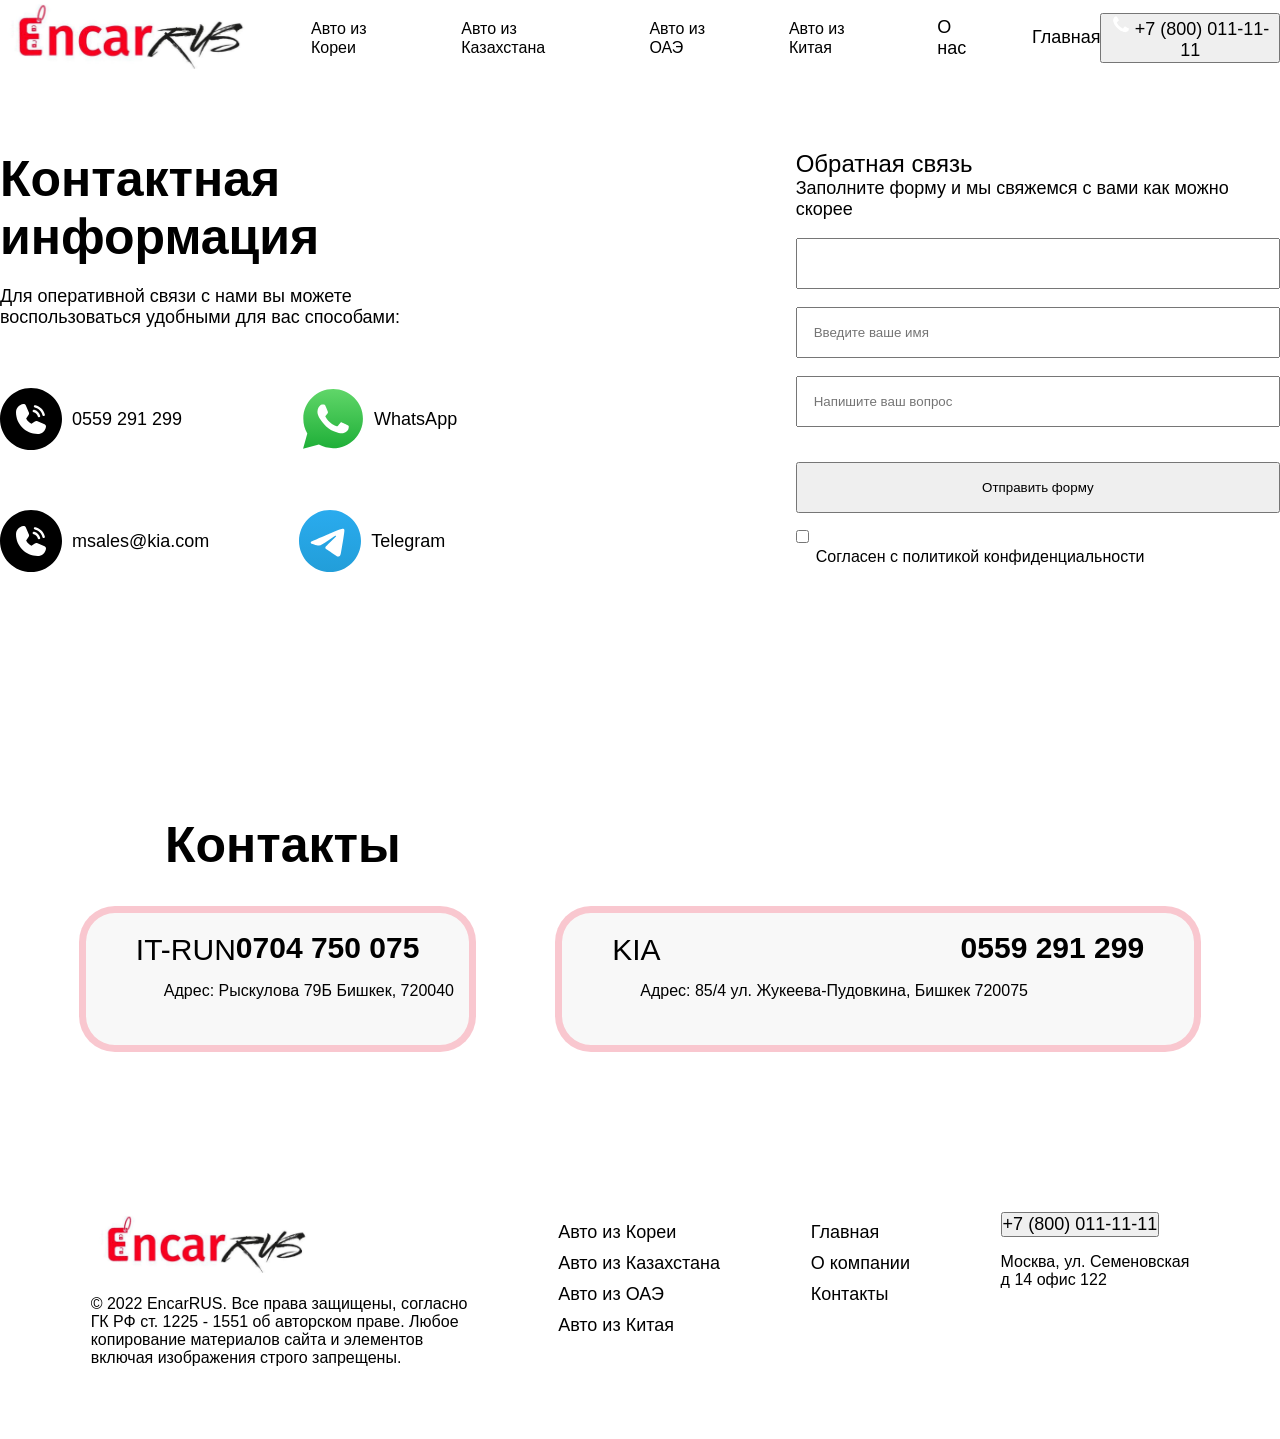
==== contacts.html @ baa8e55b "first" ====
<!doctype html>
<html lang="en">
<head>
    <meta charset="UTF-8">
    <meta name="viewport"
          content="width=device-width, user-scalable=no, initial-scale=1.0, maximum-scale=1.0, minimum-scale=1.0">
    <meta http-equiv="X-UA-Compatible" content="ie=edge">
    <title>Document</title>
        <link rel="stylesheet" href="src/style/contacts.css">

</head>
<body>
<header class="header">
    <div class="container">
        <nav class="header__nav">
            <h1 class="header__title">
                <svg width="263" height="69" viewBox="0 0 263 69" fill="none" xmlns="http://www.w3.org/2000/svg" xmlns:xlink="http://www.w3.org/1999/xlink">
                    <g style="mix-blend-mode:darken">
                        <rect width="263" height="69" fill="url(#pattern0)"/>
                    </g>
                    <defs>
                        <pattern id="pattern0" patternContentUnits="objectBoundingBox" width="1" height="1">
                            <use xlink:href="#image0_2376_9" transform="translate(0 -0.166313) scale(0.00093985 0.00358233)"/>
                        </pattern>
                        <image id="image0_2376_9" width="1064" height="372" xlink:href="[data-uri]"/>
                    </defs>
                </svg>

            </h1>
            <ul class="header__list">
                <li></li>
                <li class="header__links"><a href=""></a>Авто из Кореи</li>
                <li class="header__links"><a href=""></a>Авто из Казахстана</li>
                <li class="header__links"><a href=""></a>Авто из ОАЭ</li>
                <li class="header__links"><a href=""></a>Авто из Китая</li>
                <li ><a class="header__links" href="info.html">О нас</a></li>
                <li><a class="header__links" href="index.html">Главная</a></li>
            </ul>
            <div class="header__btn">
                <button class="btn">
                    <svg width="20" height="20" viewBox="0 0 20 20" fill="none" xmlns="http://www.w3.org/2000/svg">
                        <path d="M17.8569 13.8394C17.8569 14.0403 17.8197 14.3026 17.7453 14.6263C17.6709 14.9499 17.5927 15.2048 17.5109 15.3908C17.3546 15.7628 16.9008 16.1571 16.1493 16.5738C15.4499 16.9533 14.7579 17.143 14.0734 17.143C13.8725 17.143 13.6772 17.13 13.4874 17.1039C13.2977 17.0779 13.0838 17.0314 12.8457 16.9644C12.6076 16.8975 12.4309 16.8435 12.3156 16.8026C12.2002 16.7617 11.9938 16.6854 11.6961 16.5738C11.3985 16.4622 11.2162 16.3952 11.1493 16.3729C10.4201 16.1125 9.76907 15.8037 9.19615 15.4466C8.24377 14.8588 7.25977 14.0571 6.24414 13.0414C5.22852 12.0258 4.4268 11.0418 3.83901 10.0894C3.48186 9.51651 3.17308 8.86547 2.91267 8.1363C2.89035 8.06934 2.82338 7.88704 2.71177 7.58943C2.60017 7.29181 2.5239 7.08533 2.48298 6.97001C2.44206 6.85468 2.38811 6.67797 2.32115 6.43987C2.25419 6.20178 2.20768 5.98786 2.18164 5.79813C2.1556 5.6084 2.14258 5.41309 2.14258 5.21219C2.14258 4.52767 2.33231 3.83571 2.71177 3.1363C3.12844 2.38481 3.52279 1.93094 3.89481 1.77469C4.08082 1.69285 4.33566 1.61472 4.65932 1.54032C4.98298 1.46591 5.24526 1.42871 5.44615 1.42871C5.55032 1.42871 5.62844 1.43987 5.68052 1.46219C5.81445 1.50684 6.01163 1.78957 6.27204 2.31041C6.35389 2.45178 6.4655 2.65267 6.60686 2.91309C6.74823 3.1735 6.87844 3.40974 6.99749 3.62179C7.11654 3.83384 7.23186 4.03288 7.34347 4.21889C7.36579 4.24865 7.4309 4.34166 7.53878 4.49791C7.64667 4.65416 7.72666 4.78623 7.77874 4.89411C7.83082 5.002 7.85686 5.10803 7.85686 5.21219C7.85686 5.361 7.75084 5.54701 7.53878 5.77023C7.32673 5.99344 7.09608 6.19806 6.84682 6.38407C6.59756 6.57008 6.36691 6.76725 6.15485 6.97559C5.9428 7.18392 5.83677 7.35505 5.83677 7.48898C5.83677 7.55594 5.85538 7.63965 5.89258 7.7401C5.92978 7.84054 5.9614 7.91681 5.98744 7.96889C6.01349 8.02097 6.06557 8.11026 6.14369 8.23675C6.22182 8.36323 6.2646 8.43392 6.27204 8.4488C6.83752 9.46815 7.48484 10.3424 8.21401 11.0716C8.94317 11.8007 9.81743 12.4481 10.8368 13.0135C10.8517 13.021 10.9223 13.0638 11.0488 13.1419C11.1753 13.22 11.2646 13.2721 11.3167 13.2981C11.3688 13.3242 11.445 13.3558 11.5455 13.393C11.6459 13.4302 11.7296 13.4488 11.7966 13.4488C11.9305 13.4488 12.1017 13.3428 12.31 13.1307C12.5183 12.9187 12.7155 12.688 12.9015 12.4388C13.0875 12.1895 13.2921 11.9588 13.5153 11.7468C13.7386 11.5347 13.9246 11.4287 14.0734 11.4287C14.1775 11.4287 14.2836 11.4548 14.3915 11.5068C14.4993 11.5589 14.6314 11.6389 14.7877 11.7468C14.9439 11.8547 15.0369 11.9198 15.0667 11.9421C15.2527 12.0537 15.4517 12.169 15.6638 12.2881C15.8758 12.4071 16.1121 12.5373 16.3725 12.6787C16.6329 12.8201 16.8338 12.9317 16.9752 13.0135C17.496 13.2739 17.7787 13.4711 17.8234 13.6051C17.8457 13.6571 17.8569 13.7353 17.8569 13.8394Z" fill="white"/>
                    </svg>
                    <a class=color" href="tel:+7 (800) 011-11-11">+7 (800) 011-11-11</a></button>
            </div>
        </nav>
    </div>

</header>
<div class="contacts">
    <div class="container">
        <div class="contacts__menu">
            <div class="contacts__left">
                <h1 class="contacts__title">
                    Контактная информация
                </h1>
                <p class="contacts__text">
                    Для оперативной связи с нами вы можете <br> воспользоваться удобными для вас способами:
                </p>
                <ul class="contacts__box">
                    <li id="right" class="contacts__links">
                        <svg width="62" height="62" viewBox="0 0 62 62" fill="none" xmlns="http://www.w3.org/2000/svg">
                            <path d="M31 0C22.7802 0 14.8897 3.26808 9.08203 9.07961C3.26838 14.8934 0.0016104 22.7781 0 31C0 39.2184 3.26953 47.1089 9.08203 52.9204C14.8897 58.7319 22.7802 62 31 62C39.2198 62 47.1103 58.7319 52.918 52.9204C58.7305 47.1089 62 39.2184 62 31C62 22.7816 58.7305 14.8911 52.918 9.07961C47.1103 3.26808 39.2198 0 31 0Z" fill="black"/>
                            <path d="M45.9851 38.654C45.7193 40.6826 44.7259 42.5457 43.1896 43.897C41.6533 45.2482 39.6785 45.9955 37.6325 46C25.7046 46 16 36.2954 16 24.3675C16.0045 22.3215 16.7518 20.3467 18.103 18.8104C19.4543 17.2741 21.3174 16.2807 23.346 16.0149C23.8632 15.9576 24.3852 16.0665 24.8363 16.3258C25.2873 16.5851 25.6441 16.9813 25.8548 17.4571L28.8744 24.5027C29.031 24.8684 29.0938 25.2674 29.0571 25.6636C29.0203 26.0597 28.8852 26.4404 28.664 26.7711L26.1703 30.5868C27.2995 32.8785 29.1602 34.7286 31.4582 35.8447L35.2289 33.336C35.5592 33.1133 35.9409 32.9785 36.3378 32.9443C36.7347 32.9102 37.1338 32.9777 37.4973 33.1407L44.5429 36.1452C45.0187 36.3559 45.4149 36.7127 45.6742 37.1637C45.9335 37.6148 46.0424 38.1368 45.9851 38.654ZM34.8383 19.5152C36.6676 20.015 38.335 20.9831 39.676 22.324C41.0169 23.665 41.985 25.3323 42.4848 27.1617C42.5511 27.4185 42.7005 27.6462 42.9098 27.8092C43.119 27.9723 43.3763 28.0615 43.6416 28.063C43.7483 28.0628 43.8545 28.0477 43.957 28.018C44.1098 27.978 44.2531 27.9079 44.3784 27.8119C44.5038 27.7158 44.6087 27.5957 44.687 27.4586C44.7654 27.3215 44.8156 27.1702 44.8347 27.0134C44.8538 26.8567 44.8414 26.6977 44.7983 26.5457C44.1974 24.3054 43.0177 22.2626 41.3775 20.6225C39.7374 18.9823 37.6946 17.8026 35.4542 17.2017C35.2975 17.1446 35.1305 17.1207 34.9641 17.1317C34.7976 17.1426 34.6352 17.1881 34.4872 17.2653C34.3393 17.3424 34.209 17.4495 34.1048 17.5797C34.0005 17.71 33.9244 17.8605 33.8815 18.0217C33.8386 18.1829 33.8297 18.3513 33.8554 18.5162C33.8812 18.681 33.9409 18.8387 34.0309 18.9792C34.1209 19.1197 34.2392 19.2399 34.3782 19.3322C34.5172 19.4245 34.6739 19.4868 34.8383 19.5152ZM33.5914 24.1572C34.6083 24.4355 35.5351 24.9739 36.2806 25.7194C37.0261 26.4649 37.5645 27.3917 37.8428 28.4086C37.9068 28.6667 38.0556 28.8958 38.2653 29.0593C38.4751 29.2227 38.7337 29.311 38.9996 29.3099C39.1015 29.3109 39.2029 29.2957 39.3 29.2648C39.4542 29.2265 39.599 29.1576 39.726 29.0623C39.8531 28.967 39.9597 28.8471 40.0395 28.7098C40.1194 28.5725 40.1708 28.4206 40.1909 28.2631C40.211 28.1055 40.1992 27.9455 40.1563 27.7926C39.7769 26.3647 39.0269 25.0625 37.9822 24.0178C36.9375 22.9731 35.6353 22.2231 34.2074 21.8437C34.0506 21.7866 33.8837 21.7627 33.7172 21.7737C33.5507 21.7846 33.3883 21.8301 33.2404 21.9072C33.0924 21.9844 32.9622 22.0915 32.8579 22.2217C32.7536 22.3519 32.6776 22.5025 32.6346 22.6637C32.5917 22.8249 32.5828 22.9933 32.6086 23.1582C32.6343 23.323 32.694 23.4807 32.7841 23.6212C32.8741 23.7617 32.9923 23.8819 33.1313 23.9742C33.2703 24.0664 33.427 24.1288 33.5914 24.1572Z" fill="white"/>
                        </svg>
                        <a href="tel: 0559 291 299"> 0559 291 299</a></li>
                    <li class="contacts__links">
                        <svg width="62" height="62" viewBox="0 0 62 62" fill="none" xmlns="http://www.w3.org/2000/svg">
                            <path d="M1.32318 30.6289C1.32173 35.8381 2.69348 40.9245 5.30184 45.4078L1.07373 60.7256L16.8721 56.6153C21.2417 58.9757 26.1376 60.2125 31.1127 60.2128H31.1258C47.5498 60.2128 60.9192 46.9517 60.9263 30.6522C60.9294 22.754 57.8323 15.3269 52.2053 9.73925C46.5793 4.15204 39.0969 1.07343 31.1246 1.06982C14.6987 1.06982 1.33021 14.3301 1.32343 30.6289" fill="url(#paint0_linear_1_2019)"/>
                            <path d="M23.4142 17.8188C22.8364 16.5444 22.2282 16.5187 21.6787 16.4963C21.2287 16.4771 20.7143 16.4785 20.2004 16.4785C19.686 16.4785 18.8502 16.6705 18.1438 17.4359C17.4366 18.202 15.4438 20.0534 15.4438 23.8188C15.4438 27.5845 18.2079 31.2235 18.5933 31.7346C18.9791 32.2448 23.9294 40.2193 31.7695 43.2871C38.2853 45.8365 39.6113 45.3294 41.0254 45.2016C42.4398 45.0742 45.5892 43.3507 46.2317 41.5635C46.8747 39.7766 46.8747 38.2449 46.6819 37.9248C46.4891 37.6059 45.9747 37.4144 45.2034 37.0318C44.4317 36.649 40.6396 34.7974 39.9326 34.5419C39.2254 34.2867 38.7113 34.1594 38.1969 34.9257C37.6825 35.6909 36.2054 37.4144 35.7551 37.9248C35.3054 38.4364 34.8552 38.5001 34.084 38.1173C33.3122 37.7332 30.8281 36.926 27.8809 34.3189C25.5879 32.2902 24.0398 29.785 23.5898 29.0186C23.1398 28.2535 23.5416 27.8387 23.9284 27.4573C24.275 27.1144 24.7 26.5636 25.0861 26.1169C25.4707 25.6699 25.599 25.351 25.8562 24.8406C26.1137 24.3297 25.9848 23.8827 25.7923 23.4999C25.599 23.1171 24.1001 19.3322 23.4142 17.819" fill="white"/>
                            <defs>
                                <linearGradient id="paint0_linear_1_2019" x1="31" y1="60.7256" x2="31" y2="1.06982" gradientUnits="userSpaceOnUse">
                                    <stop stop-color="#1FAF38"/>
                                    <stop offset="1" stop-color="#60D669"/>
                                </linearGradient>
                            </defs>
                        </svg>

                        <a href="https://api.whatsapp.com/send/?phone=996555291298&text&type=phone_number&app_absent=0">WhatsApp</a>
                    </li>
                </ul>
                <ul class="contacts__box">
                    <li  class="contacts__links">
                        <svg width="62" height="62" viewBox="0 0 62 62" fill="none" xmlns="http://www.w3.org/2000/svg">
                            <path d="M31 0C22.7802 0 14.8897 3.26808 9.08203 9.07961C3.26838 14.8934 0.0016104 22.7781 0 31C0 39.2184 3.26953 47.1089 9.08203 52.9204C14.8897 58.7319 22.7802 62 31 62C39.2198 62 47.1103 58.7319 52.918 52.9204C58.7305 47.1089 62 39.2184 62 31C62 22.7816 58.7305 14.8911 52.918 9.07961C47.1103 3.26808 39.2198 0 31 0Z" fill="black"/>
                            <path d="M45.9851 38.654C45.7193 40.6826 44.7259 42.5457 43.1896 43.897C41.6533 45.2482 39.6785 45.9955 37.6325 46C25.7046 46 16 36.2954 16 24.3675C16.0045 22.3215 16.7518 20.3467 18.103 18.8104C19.4543 17.2741 21.3174 16.2807 23.346 16.0149C23.8632 15.9576 24.3852 16.0665 24.8363 16.3258C25.2873 16.5851 25.6441 16.9813 25.8548 17.4571L28.8744 24.5027C29.031 24.8684 29.0938 25.2674 29.0571 25.6636C29.0203 26.0597 28.8852 26.4404 28.664 26.7711L26.1703 30.5868C27.2995 32.8785 29.1602 34.7286 31.4582 35.8447L35.2289 33.336C35.5592 33.1133 35.9409 32.9785 36.3378 32.9443C36.7347 32.9102 37.1338 32.9777 37.4973 33.1407L44.5429 36.1452C45.0187 36.3559 45.4149 36.7127 45.6742 37.1637C45.9335 37.6148 46.0424 38.1368 45.9851 38.654V38.654ZM34.8383 19.5152C36.6676 20.015 38.335 20.9831 39.676 22.324C41.0169 23.665 41.985 25.3323 42.4848 27.1617C42.5511 27.4185 42.7005 27.6462 42.9098 27.8092C43.119 27.9723 43.3763 28.0615 43.6416 28.063C43.7483 28.0628 43.8545 28.0477 43.957 28.018C44.1098 27.978 44.2531 27.9079 44.3784 27.8119C44.5038 27.7158 44.6087 27.5957 44.687 27.4586C44.7654 27.3215 44.8156 27.1702 44.8347 27.0134C44.8538 26.8567 44.8414 26.6977 44.7983 26.5457C44.1974 24.3054 43.0177 22.2626 41.3775 20.6225C39.7374 18.9823 37.6946 17.8026 35.4542 17.2017C35.2975 17.1446 35.1305 17.1207 34.9641 17.1317C34.7976 17.1426 34.6352 17.1881 34.4872 17.2653C34.3393 17.3424 34.209 17.4495 34.1048 17.5797C34.0005 17.71 33.9244 17.8605 33.8815 18.0217C33.8386 18.1829 33.8297 18.3513 33.8554 18.5162C33.8812 18.681 33.9409 18.8387 34.0309 18.9792C34.1209 19.1197 34.2392 19.2399 34.3782 19.3322C34.5172 19.4245 34.6739 19.4868 34.8383 19.5152V19.5152ZM33.5914 24.1572C34.6083 24.4355 35.5351 24.9739 36.2806 25.7194C37.0261 26.4649 37.5645 27.3917 37.8428 28.4086C37.9068 28.6667 38.0556 28.8958 38.2653 29.0593C38.4751 29.2227 38.7337 29.311 38.9996 29.3099C39.1015 29.3109 39.2029 29.2957 39.3 29.2648C39.4542 29.2265 39.599 29.1576 39.726 29.0623C39.8531 28.967 39.9597 28.8471 40.0395 28.7098C40.1194 28.5725 40.1708 28.4206 40.1909 28.2631C40.211 28.1055 40.1992 27.9455 40.1563 27.7926C39.7769 26.3647 39.0269 25.0625 37.9822 24.0178C36.9375 22.9731 35.6353 22.2231 34.2074 21.8437C34.0506 21.7866 33.8837 21.7627 33.7172 21.7737C33.5507 21.7846 33.3883 21.8301 33.2404 21.9072C33.0924 21.9844 32.9622 22.0915 32.8579 22.2217C32.7536 22.3519 32.6776 22.5025 32.6346 22.6637C32.5917 22.8249 32.5828 22.9933 32.6086 23.1582C32.6343 23.323 32.694 23.4807 32.7841 23.6212C32.8741 23.7617 32.9923 23.8819 33.1313 23.9742C33.2703 24.0664 33.427 24.1288 33.5914 24.1572V24.1572Z" fill="white"/>
                        </svg>
                        <a href="">msales@kia.com</a>  </li>
                    <li class="contacts__links">
                        <svg width="62" height="62" viewBox="0 0 62 62" fill="none" xmlns="http://www.w3.org/2000/svg">
                            <path d="M31 0C22.7802 0 14.8897 3.26808 9.08203 9.07961C3.26838 14.8934 0.0016104 22.7781 0 31C0 39.2184 3.26953 47.1089 9.08203 52.9204C14.8897 58.7319 22.7802 62 31 62C39.2198 62 47.1103 58.7319 52.918 52.9204C58.7305 47.1089 62 39.2184 62 31C62 22.7816 58.7305 14.8911 52.918 9.07961C47.1103 3.26808 39.2198 0 31 0Z" fill="url(#paint0_linear_1_2024)"/>
                            <path d="M14.0366 30.6726C23.075 26.7356 29.1006 24.1398 32.1135 22.8858C40.7256 19.3048 42.513 18.6829 43.6803 18.6618C43.937 18.6577 44.5086 18.7211 44.8816 19.0227C45.1916 19.277 45.2788 19.6209 45.3224 19.8623C45.3611 20.1035 45.4144 20.6533 45.3708 21.0825C44.9058 25.9843 42.886 37.8796 41.8591 43.37C41.428 45.6931 40.5706 46.472 39.7424 46.548C37.9405 46.7137 36.5745 45.3584 34.8308 44.2157C32.1038 42.4269 30.5635 41.3138 27.9139 39.5686C24.8527 37.5517 26.8386 36.443 28.5824 34.6314C29.0377 34.1572 36.9717 26.9424 37.1219 26.288C37.1413 26.2062 37.1606 25.901 36.9766 25.7402C36.7974 25.5789 36.531 25.6341 36.3372 25.6777C36.0611 25.7397 31.7066 28.6208 23.2591 34.3204C22.0239 35.17 20.905 35.5842 19.8975 35.5624C18.7931 35.5386 16.6619 34.9366 15.078 34.4222C13.1405 33.791 11.5953 33.4573 11.731 32.3854C11.7988 31.8274 12.5689 31.2563 14.0366 30.6726Z" fill="white"/>
                            <defs>
                                <linearGradient id="paint0_linear_1_2024" x1="31" y1="0" x2="31" y2="62" gradientUnits="userSpaceOnUse">
                                    <stop stop-color="#2AABEE"/>
                                    <stop offset="1" stop-color="#229ED9"/>
                                </linearGradient>
                            </defs>
                        </svg>

                        <a href="https://t.me/share/url?url=https%3A%2F%2Ftgramsearch.com%2Fjoin%2F4386612306&text=%D0%A2%D0%B5%D0%BB%D0%B5%D0%B3%D1%80%D0%B0%D0%BC%D0%BC%20%D0%BA%D0%B0%D0%BD%D0%B0%D0%BB%20%C2%AB%F0%9F%9A%98%20KIA%20Club%20%E2%9A%99%EF%B8%8F%C2%BB.%20%D0%9F%D0%BE%D0%B8%D1%81%D0%BA%20%D0%BF%D0%BE%20Telegram%20%D0%BA%D0%B0%D0%BD%D0%B0%D0%BB%D0%B0%D0%BC.%20%D0%9A%D0%B0%D1%82%D0%B0%D0%BB%D0%BE%D0%B3%20%D1%82%D0%B5%D0%BB%D0%B5%D0%B3%D1%80%D0%B0%D0%BC%D0%BC%20%D0%BA%D0%B0%D0%BD%D0%B0%D0%BB%D0%BE%D0%B2.&utm_source=share2">Telegram</a>  </li>
                </ul>
            </div>
            <div class="contacts__right">
                <h2 class="contacts__subtitle">
                    Обратная связь
                </h2>
                <p class="contacts__text">
                    Заполните форму и мы свяжемся  с вами как можно скорее
                </p>
                <form action="" class="contacts__form">
                    <input  required type="tel" class="contacts__info">
                    <input placeholder="Введите ваше имя" required type="text" class="contacts__info">
                    <input placeholder="Напишите ваш вопрос" required type="text" class="contacts__info">
                    <button class="contacts__btn">
                        Отправить форму
                    </button >
                    <p class="contacts__list">
                        Согласен с политикой конфиденциальности
                    </p>
                    <input id="checkbox" required type="checkbox">
                </form>
            </div>
        </div>

    </div>
</div>
<div class="location">
    <div class="container">
        <h2 class="location__title">
            Контакты
        </h2>
        <div class="location__menu">


            <div class="location__menu-left">
                <script type="text/javascript" charset="utf-8" async src="https://api-maps.yandex.ru/services/constructor/1.0/js/?um=constructor%3Ad4037c642b48ab1d1b4b764388aeb757a54ca1243596aa104e1f9954be72e2c1&amp;width=706&amp;height=500&amp;lang=ru_RU&amp;scroll=true"></script>

                <div class="location__adress">
                    <h3 class="location__subtitle">
                        IT-RUN
                    </h3>
                    <a href="tel:0704 750 075" class="location__num">
                        0704 750 075
                    </a>
                </div>
                <p class="location__text">
                    Адрес: Рыскулова 79Б Бишкек, 720040
                </p>
            </div>
            <div class="location__menu-right">
                <script type="text/javascript" charset="utf-8" async src="https://api-maps.yandex.ru/services/constructor/1.0/js/?um=constructor%3A3310c0cdebf9b3ae51f8b751498ef2d42a0f05d8fc1b119e5fae4dfec30bdee1&amp;width=704&amp;height=490&amp;lang=ru_RU&amp;scroll=true"></script>

                <div class="location__adress">
                    <h3 class="location__subtitle">
                        KIA
                    </h3>
                    <a href="tel:0559 291 299" id="num" class="location__num">
                        0559 291 299
                    </a>
                    <a href=""></a>
                </div>
                <p class="location__text">
                    Адрес: 85/4 ул. Жукеева-Пудовкина, Бишкек 720075
                </p>
            </div>

        </div>



    </div>
    </div>
<footer class="footer">
    <div class="container">
        <div class="footer__menu">
            <div class="footer__box">
                <h2 class="footer__title">
                    <svg width="232" height="61" viewBox="0 0 232 61" fill="none" xmlns="http://www.w3.org/2000/svg" xmlns:xlink="http://www.w3.org/1999/xlink">
                        <g style="mix-blend-mode:darken">
                            <rect width="232" height="61" fill="url(#pattern0)"/>
                        </g>
                        <defs>
                            <pattern id="pattern0" patternContentUnits="objectBoundingBox" width="1" height="1">
                                <use xlink:href="#image0_1_1755" transform="matrix(0.00093985 0 0 0.00357451 0 -0.164859)"/>
                            </pattern>
                            <image id="image0_1_1755" width="1064" height="372" xlink:href="[data-uri]"/>
                        </defs>
                    </svg>

                </h2>
                <p class="footer__text">
                    © 2022 EncarRUS. Все права защищены, согласно <br>
                    ГК РФ ст. 1225 - 1551 об авторском праве. Любое <br>
                    копирование материалов сайта и элементов <br>
                    включая изображения строго запрещены.
                </p>
            </div>
            <div class="footer__box">
                <ul>
                    <li class="footer__links"><a href="#">Авто из Кореи</a></li>
                    <li class="footer__links"><a href="#">Авто из Казахстана</a></li>
                    <li class="footer__links"><a href="#">Авто из ОАЭ</a></li>
                    <li class="footer__links"><a href="#">Авто из Китая</a></li>
                </ul>
            </div>
            <div class="footer__box">
                <ul>
                    <li class="footer__links"><a href="index.html">Главная</a></li>
                    <li class="footer__links"><a href="info.html">О компании</a></li>
                    <li class="footer__links"><a href="contacts.html">Контакты</a></li>
                </ul>
            </div>
            <div class="footer__box">
                <div class="footer__btn">
                    <button class="btn"><a class="color" href="tel:+7 (800) 011-11-11">
                        +7 (800) 011-11-11
                    </a>
                    </button>
                </div>
                <p class="footer__list">
                    Москва, ул. Семеновская <br> д 14 офис 122
                </p>
            </div>
        </div>
    </div>
</footer>

</body>
</html>
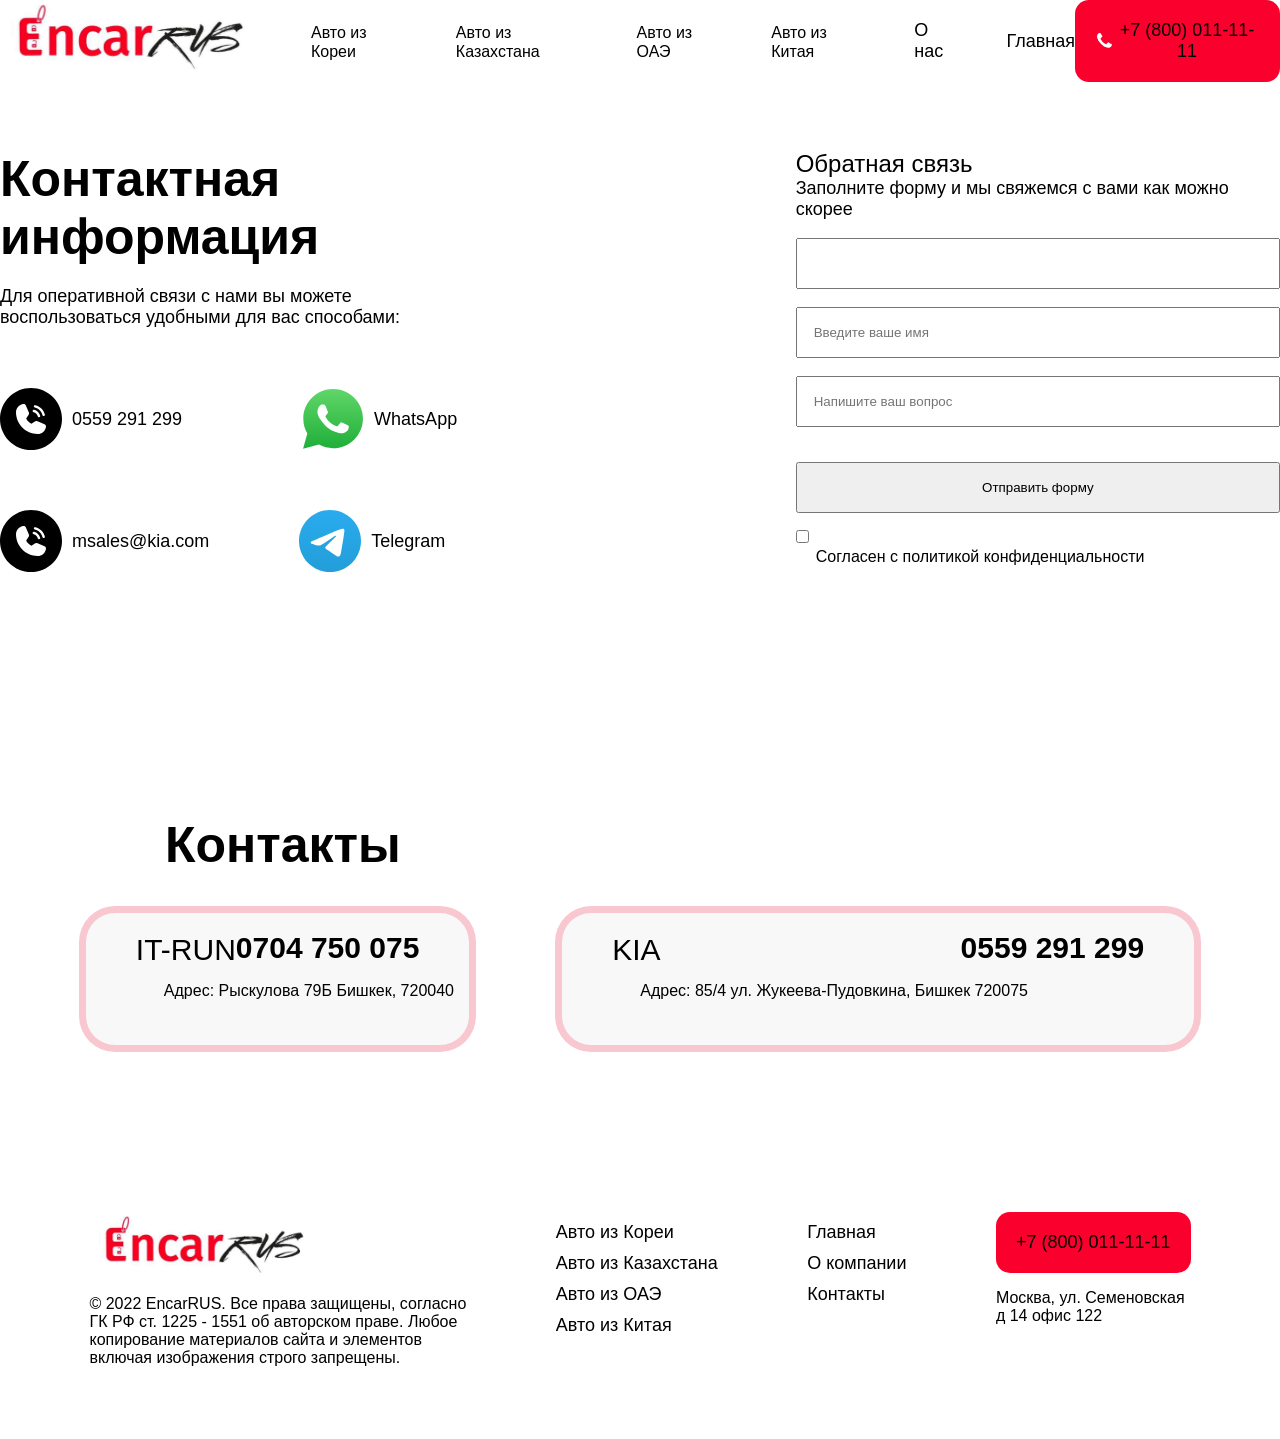
==== commit f35092f1: "'last'" ====
--- a/contacts.html
+++ b/contacts.html
@@ -85,7 +85,7 @@
                             <path d="M31 0C22.7802 0 14.8897 3.26808 9.08203 9.07961C3.26838 14.8934 0.0016104 22.7781 0 31C0 39.2184 3.26953 47.1089 9.08203 52.9204C14.8897 58.7319 22.7802 62 31 62C39.2198 62 47.1103 58.7319 52.918 52.9204C58.7305 47.1089 62 39.2184 62 31C62 22.7816 58.7305 14.8911 52.918 9.07961C47.1103 3.26808 39.2198 0 31 0Z" fill="black"/>
                             <path d="M45.9851 38.654C45.7193 40.6826 44.7259 42.5457 43.1896 43.897C41.6533 45.2482 39.6785 45.9955 37.6325 46C25.7046 46 16 36.2954 16 24.3675C16.0045 22.3215 16.7518 20.3467 18.103 18.8104C19.4543 17.2741 21.3174 16.2807 23.346 16.0149C23.8632 15.9576 24.3852 16.0665 24.8363 16.3258C25.2873 16.5851 25.6441 16.9813 25.8548 17.4571L28.8744 24.5027C29.031 24.8684 29.0938 25.2674 29.0571 25.6636C29.0203 26.0597 28.8852 26.4404 28.664 26.7711L26.1703 30.5868C27.2995 32.8785 29.1602 34.7286 31.4582 35.8447L35.2289 33.336C35.5592 33.1133 35.9409 32.9785 36.3378 32.9443C36.7347 32.9102 37.1338 32.9777 37.4973 33.1407L44.5429 36.1452C45.0187 36.3559 45.4149 36.7127 45.6742 37.1637C45.9335 37.6148 46.0424 38.1368 45.9851 38.654V38.654ZM34.8383 19.5152C36.6676 20.015 38.335 20.9831 39.676 22.324C41.0169 23.665 41.985 25.3323 42.4848 27.1617C42.5511 27.4185 42.7005 27.6462 42.9098 27.8092C43.119 27.9723 43.3763 28.0615 43.6416 28.063C43.7483 28.0628 43.8545 28.0477 43.957 28.018C44.1098 27.978 44.2531 27.9079 44.3784 27.8119C44.5038 27.7158 44.6087 27.5957 44.687 27.4586C44.7654 27.3215 44.8156 27.1702 44.8347 27.0134C44.8538 26.8567 44.8414 26.6977 44.7983 26.5457C44.1974 24.3054 43.0177 22.2626 41.3775 20.6225C39.7374 18.9823 37.6946 17.8026 35.4542 17.2017C35.2975 17.1446 35.1305 17.1207 34.9641 17.1317C34.7976 17.1426 34.6352 17.1881 34.4872 17.2653C34.3393 17.3424 34.209 17.4495 34.1048 17.5797C34.0005 17.71 33.9244 17.8605 33.8815 18.0217C33.8386 18.1829 33.8297 18.3513 33.8554 18.5162C33.8812 18.681 33.9409 18.8387 34.0309 18.9792C34.1209 19.1197 34.2392 19.2399 34.3782 19.3322C34.5172 19.4245 34.6739 19.4868 34.8383 19.5152V19.5152ZM33.5914 24.1572C34.6083 24.4355 35.5351 24.9739 36.2806 25.7194C37.0261 26.4649 37.5645 27.3917 37.8428 28.4086C37.9068 28.6667 38.0556 28.8958 38.2653 29.0593C38.4751 29.2227 38.7337 29.311 38.9996 29.3099C39.1015 29.3109 39.2029 29.2957 39.3 29.2648C39.4542 29.2265 39.599 29.1576 39.726 29.0623C39.8531 28.967 39.9597 28.8471 40.0395 28.7098C40.1194 28.5725 40.1708 28.4206 40.1909 28.2631C40.211 28.1055 40.1992 27.9455 40.1563 27.7926C39.7769 26.3647 39.0269 25.0625 37.9822 24.0178C36.9375 22.9731 35.6353 22.2231 34.2074 21.8437C34.0506 21.7866 33.8837 21.7627 33.7172 21.7737C33.5507 21.7846 33.3883 21.8301 33.2404 21.9072C33.0924 21.9844 32.9622 22.0915 32.8579 22.2217C32.7536 22.3519 32.6776 22.5025 32.6346 22.6637C32.5917 22.8249 32.5828 22.9933 32.6086 23.1582C32.6343 23.323 32.694 23.4807 32.7841 23.6212C32.8741 23.7617 32.9923 23.8819 33.1313 23.9742C33.2703 24.0664 33.427 24.1288 33.5914 24.1572V24.1572Z" fill="white"/>
                         </svg>
-                        <a href="">msales@kia.com</a>  </li>
+                        <a href="https://info@encarrus.ru">msales@kia.com</a>  </li>
                     <li class="contacts__links">
                         <svg width="62" height="62" viewBox="0 0 62 62" fill="none" xmlns="http://www.w3.org/2000/svg">
                             <path d="M31 0C22.7802 0 14.8897 3.26808 9.08203 9.07961C3.26838 14.8934 0.0016104 22.7781 0 31C0 39.2184 3.26953 47.1089 9.08203 52.9204C14.8897 58.7319 22.7802 62 31 62C39.2198 62 47.1103 58.7319 52.918 52.9204C58.7305 47.1089 62 39.2184 62 31C62 22.7816 58.7305 14.8911 52.918 9.07961C47.1103 3.26808 39.2198 0 31 0Z" fill="url(#paint0_linear_1_2024)"/>
--- a/src/style/contacts.css
+++ b/src/style/contacts.css
@@ -59,6 +59,27 @@
           align-items: center;
 }
 
+.btn {
+  display: -webkit-box;
+  display: -ms-flexbox;
+  display: flex;
+  font-family: "Poppins", sans-serif;
+  -webkit-box-pack: center;
+      -ms-flex-pack: center;
+          justify-content: center;
+  -webkit-box-align: center;
+      -ms-flex-align: center;
+          align-items: center;
+  background: rgb(250, 0, 44);
+  padding: 5px;
+  border: none;
+  border-radius: 14px;
+  color: #F8F8F8;
+  cursor: pointer;
+  padding: 20px;
+  color: #FFFFFF !important;
+}
+
 .contacts {
   position: relative;
   display: -webkit-box;
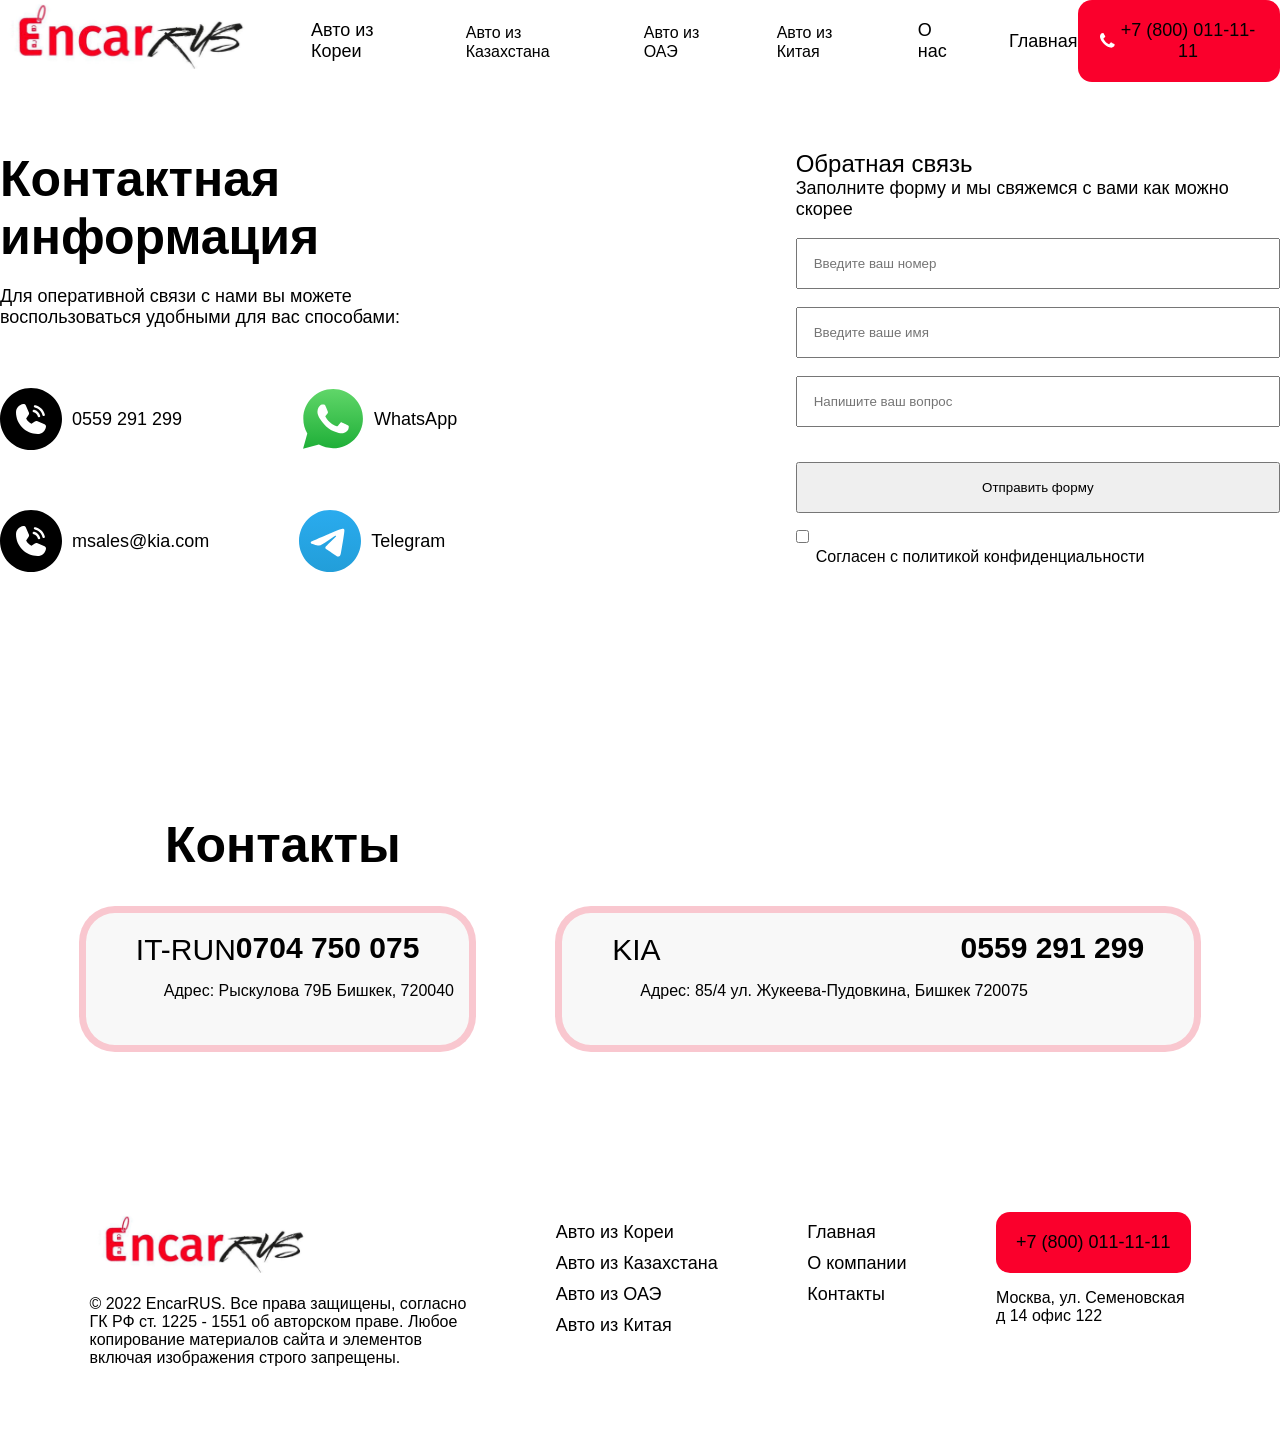
==== commit 0730766c: "'lastes'" ====
--- a/contacts.html
+++ b/contacts.html
@@ -29,7 +29,7 @@
             </h1>
             <ul class="header__list">
                 <li></li>
-                <li class="header__links"><a href=""></a>Авто из Кореи</li>
+                <li  class="header__links"><a  href="karean.html">Авто из Кореи</a></li>
                 <li class="header__links"><a href=""></a>Авто из Казахстана</li>
                 <li class="header__links"><a href=""></a>Авто из ОАЭ</li>
                 <li class="header__links"><a href=""></a>Авто из Китая</li>
@@ -109,7 +109,7 @@
                     Заполните форму и мы свяжемся  с вами как можно скорее
                 </p>
                 <form action="" class="contacts__form">
-                    <input  required type="tel" class="contacts__info">
+                    <input placeholder="Введите ваш номер"  required type="tel" class="contacts__info">
                     <input placeholder="Введите ваше имя" required type="text" class="contacts__info">
                     <input placeholder="Напишите ваш вопрос" required type="text" class="contacts__info">
                     <button class="contacts__btn">
@@ -198,7 +198,7 @@
             </div>
             <div class="footer__box">
                 <ul>
-                    <li class="footer__links"><a href="#">Авто из Кореи</a></li>
+                    <li class="footer__links"><a href="karean.html">Авто из Кореи</a></li>
                     <li class="footer__links"><a href="#">Авто из Казахстана</a></li>
                     <li class="footer__links"><a href="#">Авто из ОАЭ</a></li>
                     <li class="footer__links"><a href="#">Авто из Китая</a></li>
